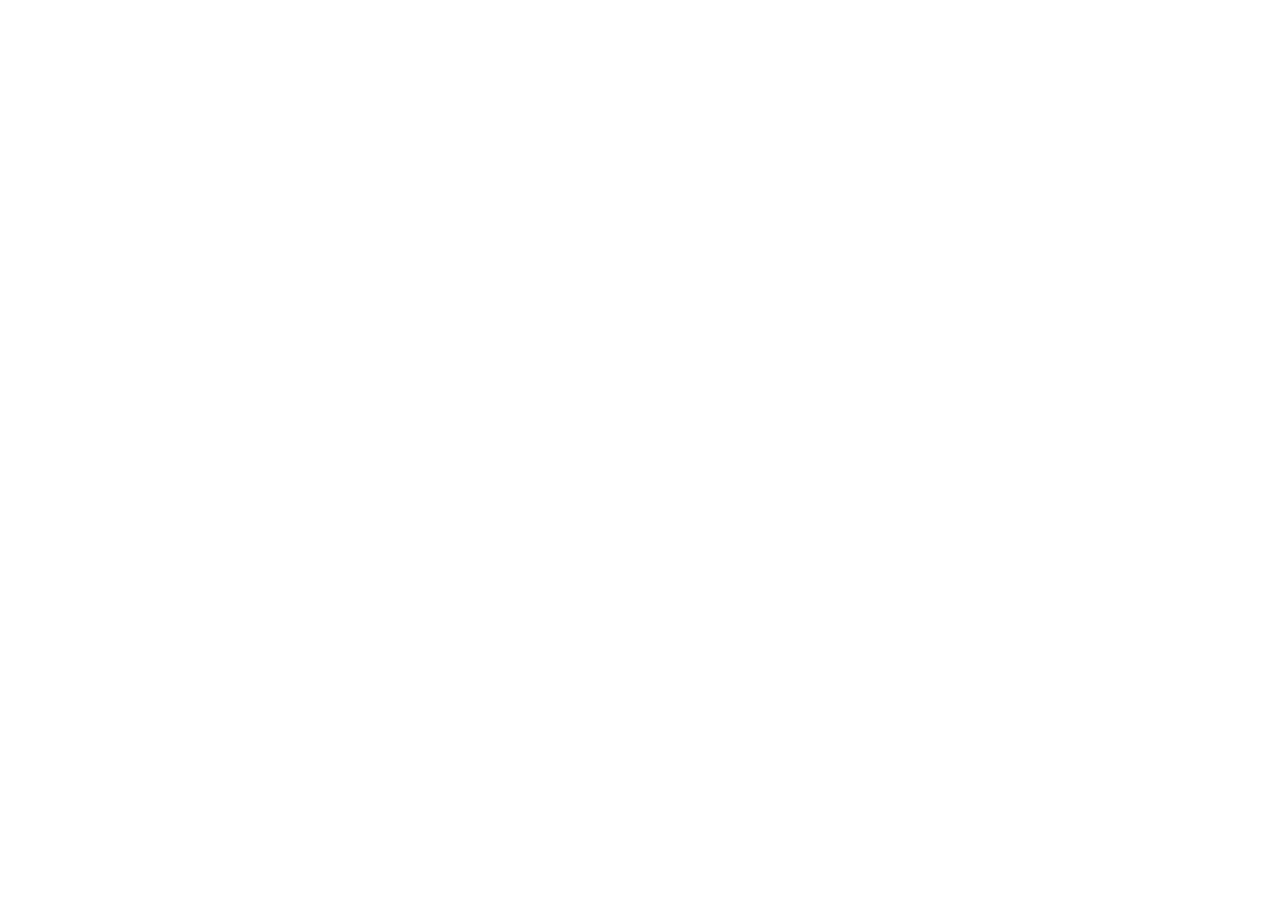
==== index.html @ 1fe53987 "Forward old test address to duabook.uk" ====
<!doctype html>
<html lang="en"><head><meta charset="utf-8">
<meta name="viewport" content="width=device-width,initial-scale=1">
<title>Dua Kitab has moved</title>
<link rel="canonical" href="https://duabook.uk/">
<meta http-equiv="refresh" content="3;url=https://duabook.uk/">
<style>body{font-family:system-ui,sans-serif;background:#14532d;color:#fff;text-align:center;padding:3em 1em}a{color:#fde68a;font-size:1.3em}</style>
<script>
(function () {
  var go = function () { location.replace('https://duabook.uk/' + location.hash); };
  var t = [];
  if ('serviceWorker' in navigator) t.push(navigator.serviceWorker.getRegistrations().then(function (r) { return Promise.all(r.map(function (x) { return x.unregister(); })); }));
  if ('caches' in window) t.push(caches.keys().then(function (k) { return Promise.all(k.map(function (n) { return caches.delete(n); })); }));
  Promise.all(t).then(go, go); setTimeout(go, 1500);
})();
</script></head>
<body><h1>Dua Kitab has moved</h1><p>The new address is</p><p><a href="https://duabook.uk/">duabook.uk</a></p>
<p>Please add the new address to your home screen and remove the old icon.</p></body></html>
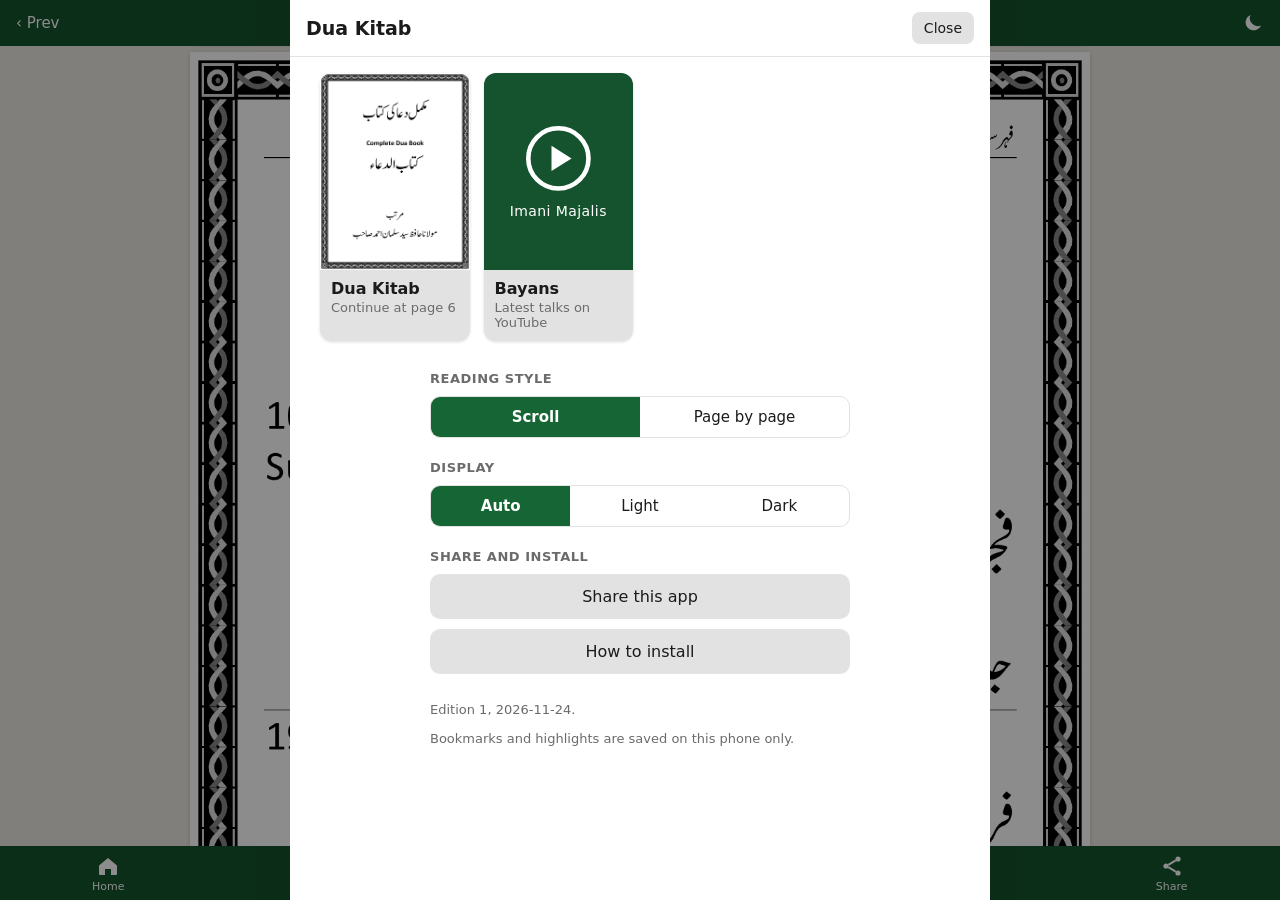
==== commit 5e6f9b28: "Share this app: show a QR code for duabook.uk Co-Authored-By: Claude Opus 5.5 <noreply@anthropic.com" ====
--- a/index.html
+++ b/index.html
@@ -1,18 +1,181 @@
 <!doctype html>
-<html lang="en"><head><meta charset="utf-8">
-<meta name="viewport" content="width=device-width,initial-scale=1">
-<title>Dua Kitab has moved</title>
-<link rel="canonical" href="https://duabook.uk/">
-<meta http-equiv="refresh" content="3;url=https://duabook.uk/">
-<style>body{font-family:system-ui,sans-serif;background:#14532d;color:#fff;text-align:center;padding:3em 1em}a{color:#fde68a;font-size:1.3em}</style>
-<script>
-(function () {
-  var go = function () { location.replace('https://duabook.uk/' + location.hash); };
-  var t = [];
-  if ('serviceWorker' in navigator) t.push(navigator.serviceWorker.getRegistrations().then(function (r) { return Promise.all(r.map(function (x) { return x.unregister(); })); }));
-  if ('caches' in window) t.push(caches.keys().then(function (k) { return Promise.all(k.map(function (n) { return caches.delete(n); })); }));
-  Promise.all(t).then(go, go); setTimeout(go, 1500);
-})();
-</script></head>
-<body><h1>Dua Kitab has moved</h1><p>The new address is</p><p><a href="https://duabook.uk/">duabook.uk</a></p>
-<p>Please add the new address to your home screen and remove the old icon.</p></body></html>
+<html lang="en">
+<head>
+<meta charset="utf-8">
+<meta name="viewport" content="width=device-width, initial-scale=1, viewport-fit=cover">
+<title>Dua Kitab</title>
+<meta name="description" content="Complete Dua Book. Read offline, with contents, bookmarks and highlights.">
+<meta name="theme-color" content="#14532d">
+<link rel="manifest" href="manifest.webmanifest">
+<link rel="icon" href="icons/icon-192.png">
+<link rel="apple-touch-icon" href="icons/apple-touch-icon.png">
+<meta name="apple-mobile-web-app-capable" content="yes">
+<meta name="mobile-web-app-capable" content="yes">
+<meta name="apple-mobile-web-app-title" content="Dua Kitab">
+<meta name="apple-mobile-web-app-status-bar-style" content="black-translucent">
+<link rel="stylesheet" href="style.css?v=3">
+</head>
+<body>
+
+<main id="reader" aria-label="Book pages"></main>
+
+<header id="top" class="bar">
+  <button id="prev" class="txt" aria-label="Previous page">&#8249; Prev</button>
+  <button id="pageBtn" class="txt strong" aria-label="Go to page">Page <span id="cur">1</span> of <span id="tot">1</span></button>
+  <button id="next" class="txt" aria-label="Next page">Next &#8250;</button>
+  <button id="themeBtn" class="ico" aria-label="Dark mode on or off">
+    <svg class="moon" viewBox="0 0 24 24"><path d="M20 14.5A8 8 0 0 1 9.5 4a8 8 0 1 0 10.5 10.5z"/></svg>
+    <svg class="sun" viewBox="0 0 24 24"><circle cx="12" cy="12" r="4.2"/><path d="M12 2v3M12 19v3M2 12h3M19 12h3M4.9 4.9l2.1 2.1M17 17l2.1 2.1M4.9 19.1 7 17M17 7l2.1-2.1" fill="none" stroke-width="2" stroke-linecap="round"/></svg>
+  </button>
+</header>
+
+<button id="backChip" hidden></button>
+
+<div id="hlBanner" hidden>
+  <span>Highlighter on. Drag across a dua. Tap a highlight to remove it.</span>
+  <button id="hlDone">Done</button>
+</div>
+
+<nav id="bar" class="bar">
+  <button id="bHome"><svg viewBox="0 0 24 24"><path d="M3 11.5 12 4l9 7.5V20a1 1 0 0 1-1 1h-5v-6H9v6H4a1 1 0 0 1-1-1z"/></svg><span>Home</span></button>
+  <button id="bIndex"><svg viewBox="0 0 24 24"><path d="M4 6h16M4 12h16M4 18h16" fill="none" stroke-width="2.2" stroke-linecap="round"/></svg><span>Index</span></button>
+  <button id="bMarks"><svg viewBox="0 0 24 24"><path d="M5 4h9a2 2 0 0 1 2 2v14l-6.5-4L3 20V6a2 2 0 0 1 2-2z" fill="none" stroke-width="2"/><path d="M19 7v13l-2-1.2" fill="none" stroke-width="2" stroke-linecap="round"/></svg><span>Bookmarks</span></button>
+  <button id="bSave"><svg viewBox="0 0 24 24"><path class="fillable" d="M6 3h12a1 1 0 0 1 1 1v17l-7-4.5L5 21V4a1 1 0 0 1 1-1z" stroke-width="2"/></svg><span id="saveLbl">Save page</span></button>
+  <button id="bHl"><svg viewBox="0 0 24 24"><path d="M14.5 4.5 19.5 9.5 10 19H5v-5z" fill="none" stroke-width="2" stroke-linejoin="round"/><path d="M3 22h18" fill="none" stroke-width="2" stroke-linecap="round"/></svg><span>Highlight</span></button>
+  <button id="bShare"><svg viewBox="0 0 24 24"><circle cx="18" cy="5" r="2.6"/><circle cx="6" cy="12" r="2.6"/><circle cx="18" cy="19" r="2.6"/><path d="M8.3 10.8 15.7 6.4M8.3 13.2l7.4 4.4" fill="none" stroke-width="2"/></svg><span>Share</span></button>
+</nav>
+
+<!-- Home -->
+<section id="home" class="sheet-panel full" hidden>
+  <div class="panel-head"><h2>Dua Kitab</h2><button class="close" data-close>Close</button></div>
+  <div class="panel-body home-body">
+    <div class="shelf">
+      <button id="tBook1" class="tile">
+        <span class="art"><img id="coverImg" alt="" width="1288" height="1700"></span>
+        <span class="tt">Dua Kitab</span>
+        <span class="ts" id="tBook1Sub">Open the book</span>
+      </button>
+      <button id="hBayans" class="tile">
+        <span class="art yt"><svg viewBox="0 0 24 24"><circle cx="12" cy="12" r="10.5" fill="none" stroke-width="1.6"/><path d="M9.6 7.6v8.8l7-4.4z"/></svg><span>Imani Majalis</span></span>
+        <span class="tt">Bayans</span>
+        <span class="ts">Latest talks on YouTube</span>
+      </button>
+    </div>
+    <div class="home-actions">
+
+      <h3>Reading style</h3>
+      <div class="seg" id="modeSeg">
+        <button data-mode="scroll">Scroll</button>
+        <button data-mode="paged">Page by page</button>
+      </div>
+
+      <h3>Display</h3>
+      <div class="seg" id="themeSeg">
+        <button data-theme="auto">Auto</button>
+        <button data-theme="light">Light</button>
+        <button data-theme="dark">Dark</button>
+      </div>
+
+      <h3>Share and install</h3>
+      <button id="hShare">Share this app</button>
+      <button id="hInstall">How to install</button>
+
+      <p class="small" id="offlineInfo"></p>
+      <p class="small" id="editionInfo"></p>
+      <p class="small">Bookmarks and highlights are saved on this phone only.</p>
+    </div>
+  </div>
+</section>
+
+<!-- Index -->
+<section id="index" class="sheet-panel" hidden>
+  <div class="panel-head"><h2>Contents</h2><button class="close" data-close>Close</button></div>
+  <input id="indexSearch" type="search" placeholder="Search sections" autocomplete="off">
+  <div class="panel-body"><ul id="indexList" class="list"></ul></div>
+</section>
+
+<!-- Bookmarks -->
+<section id="marks" class="sheet-panel" hidden>
+  <div class="panel-head"><h2>Bookmarks</h2><button class="close" data-close>Close</button></div>
+  <div class="panel-body">
+    <ul id="marksList" class="list"></ul>
+    <h3 class="list-h">Highlighted pages</h3>
+    <ul id="hlList" class="list"></ul>
+  </div>
+</section>
+
+<!-- Share the app -->
+<section id="appShare" class="dialog" hidden>
+  <div class="qr-box">
+    <h2>Share Dua Kitab</h2>
+    <img src="icons/qr.svg" alt="QR code for duabook.uk" width="220" height="220">
+    <p><b>duabook.uk</b></p>
+    <p class="small">Someone next to you can point their phone camera at this code to open the app.</p>
+    <div class="row"><button data-close>Close</button><button id="appShareLink" class="primary">Send the link</button></div>
+  </div>
+</section>
+
+<!-- Share a dua -->
+<section id="shareDlg" class="dialog" hidden>
+  <div>
+    <h2>Share this dua</h2>
+    <p id="shareWhat"></p>
+    <div id="shareThumbs" class="thumbs"></div>
+    <div class="row"><button id="shareLess">&minus; Remove last page</button><button id="shareMore">+ Next page</button></div>
+    <p class="small">If the dua carries on over the page, tap "+ Next page" until all of it is included. The pages are sent as pictures, in order, with a link to the app.</p>
+    <div class="row"><button data-close>Cancel</button><button id="shareGo" class="primary">Share</button></div>
+  </div>
+</section>
+
+<!-- Bayans -->
+<section id="bayans" class="sheet-panel full" hidden>
+  <div class="panel-head"><h2>Bayans</h2><button class="close" data-close>Close</button></div>
+  <div id="player" hidden></div>
+  <div class="panel-body" id="bayanBody">
+    <p id="bayanMsg" class="small pad"></p>
+    <ul id="bayanList" class="vids"></ul>
+    <a id="bayanAll" class="allyt" href="https://www.youtube.com/@imanimajalis/videos" target="_blank" rel="noopener">See all bayans on YouTube</a>
+  </div>
+</section>
+
+<!-- Go to page -->
+<section id="goto" class="dialog" hidden>
+  <form id="gotoForm">
+    <label for="gotoInput">Go to page (1 to <span id="gotoMax"></span>)</label>
+    <input id="gotoInput" type="number" inputmode="numeric" min="1" required>
+    <div class="row"><button type="button" data-close>Cancel</button><button class="primary" type="submit">Go</button></div>
+  </form>
+</section>
+
+<!-- Install help -->
+<section id="install" class="dialog" hidden>
+  <div>
+    <h2>Add to your home screen</h2>
+    <div id="installIos">
+      <p><b>iPhone or iPad</b></p>
+      <ol>
+        <li>Tap the <b>Share</b> button <svg class="inl" viewBox="0 0 24 24"><path d="M12 3v12M8 7l4-4 4 4M6 11H5a1 1 0 0 0-1 1v8a1 1 0 0 0 1 1h14a1 1 0 0 0 1-1v-8a1 1 0 0 0-1-1h-1" fill="none" stroke-width="2" stroke-linecap="round" stroke-linejoin="round"/></svg> (bottom of Safari, or top right in Chrome).</li>
+        <li>Scroll down and tap <b>Add to Home Screen</b>.</li>
+        <li>Tap <b>Add</b>. Open it from the new icon.</li>
+      </ol>
+    </div>
+    <div id="installAndroid">
+      <p><b>Android</b></p>
+      <ol>
+        <li>Tap the <b>three dots</b> menu at the top right of Chrome.</li>
+        <li>Tap <b>Install app</b> or <b>Add to Home screen</b>.</li>
+      </ol>
+      <button id="installNow" class="primary" hidden>Install now</button>
+    </div>
+    <p class="small">Once added, it opens like a normal app and works without internet.</p>
+    <div class="row"><button data-close>Close</button></div>
+  </div>
+</section>
+
+<div id="hint" hidden><span>Add this book to your home screen to read offline.</span><button id="hintHow">Show me</button><button id="hintX" aria-label="Dismiss">&#10005;</button></div>
+<div id="toast" hidden></div>
+<div id="scrim" hidden></div>
+
+<script src="app.js?v=3"></script>
+</body>
+</html>
--- a/style.css
+++ b/style.css
@@ -0,0 +1,157 @@
+:root{
+  --green:#14532d; --green2:#166534; --bg:#e9e7e1; --panel:#ffffff; --text:#1b1b1b; --muted:#6b6b6b;
+  --line:#e2e2e2; --barh:54px; --toph:46px;
+  --sat:env(safe-area-inset-top,0px); --sab:env(safe-area-inset-bottom,0px);
+}
+html.dark{ --bg:#0d0f0e; --panel:#171a18; --text:#ececec; --muted:#a0a0a0; --line:#2a2e2b; }
+*{box-sizing:border-box}
+html,body{height:100%;margin:0}
+body{font-family:system-ui,-apple-system,"Segoe UI",Roboto,sans-serif;background:var(--bg);color:var(--text);
+  overflow:hidden;-webkit-tap-highlight-color:transparent;-webkit-text-size-adjust:100%}
+button{font:inherit;color:inherit;background:none;border:0;cursor:pointer;touch-action:manipulation}
+[hidden]{display:none!important}
+
+/* reader */
+#reader{position:fixed;inset:0;overflow-y:auto;overflow-x:hidden;-webkit-overflow-scrolling:touch;
+  padding:calc(var(--toph) + var(--sat) + 6px) 0 calc(var(--barh) + var(--sab) + 10px);overscroll-behavior:contain}
+.pg{margin:0 auto 8px;max-width:900px;scroll-margin-top:calc(var(--toph) + var(--sat) + 6px)}
+.sheet{position:relative;width:100%;aspect-ratio:1288/1700;background:#fff;box-shadow:0 1px 4px rgba(0,0,0,.18);overflow:hidden}
+.sheet img{display:block;width:100%;height:100%;user-select:none;-webkit-user-select:none;-webkit-touch-callout:none;pointer-events:none}
+html.dark .sheet{filter:invert(.9) hue-rotate(180deg)}
+.hl{position:absolute;inset:0;pointer-events:none}
+.band{position:absolute;background:rgba(255,226,40,.5);mix-blend-mode:multiply;border-radius:3px;pointer-events:none}
+.band.temp{outline:1px dashed rgba(120,90,0,.6)}
+html.dark .band{background:rgba(255,205,0,.85)}
+body.hl-on #hint{display:none}
+body.hl-on .hl{pointer-events:auto;touch-action:none;cursor:crosshair}
+body.hl-on .band{pointer-events:auto;cursor:pointer}
+.zone{position:absolute;left:4%;right:4%;display:block;border-radius:6px}
+.zone:active{background:rgba(20,83,45,.15)}
+body.hl-on .zone{pointer-events:none}
+body.zones-debug .zone{outline:2px solid rgba(255,0,0,.6)}
+.mark-flag{position:absolute;top:0;right:7%;width:5%;aspect-ratio:1/1.5;background:#c62828;
+  clip-path:polygon(0 0,100% 0,100% 100%,50% 72%,0 100%);display:none}
+.pg.marked .mark-flag{display:block}
+html.dark .mark-flag{filter:invert(1) hue-rotate(180deg)}
+
+/* page-by-page style */
+#reader.paged{display:flex;overflow-x:auto;overflow-y:hidden;scroll-snap-type:x mandatory;direction:rtl;padding:0}
+#reader.paged .pg{flex:0 0 100%;height:100%;max-width:none;margin:0;display:flex;align-items:center;justify-content:center;
+  scroll-snap-align:center;scroll-snap-stop:always;direction:ltr}
+#reader.paged .sheet{width:min(100vw, calc((100dvh - var(--sat) - var(--sab)) * 1288 / 1700));box-shadow:none}
+
+/* bars */
+.bar{position:fixed;left:0;right:0;z-index:20;background:var(--green);color:#fff;display:flex;align-items:center;
+  transition:transform .2s ease}
+#top{top:0;height:calc(var(--toph) + var(--sat));padding:var(--sat) 6px 0;gap:2px;justify-content:space-between}
+#bar{bottom:0;height:calc(var(--barh) + var(--sab));padding:0 2px var(--sab);justify-content:space-around}
+body.bars-off #top{transform:translateY(-110%)}
+body.bars-off #bar{transform:translateY(110%)}
+#top .txt{padding:10px 10px;font-size:15px;border-radius:8px;white-space:nowrap}
+#top .strong{font-weight:600;background:rgba(255,255,255,.14)}
+#top .ico{width:42px;height:42px;display:grid;place-items:center}
+svg{width:24px;height:24px;fill:currentColor;stroke:currentColor;stroke-width:0}
+#themeBtn .sun{display:none} html.dark #themeBtn .sun{display:block} html.dark #themeBtn .moon{display:none}
+#bar button{flex:1;display:flex;flex-direction:column;align-items:center;gap:2px;padding:6px 0;font-size:11px;min-width:0;border-radius:8px}
+#bar button span{white-space:nowrap}
+#bar .fillable{fill:none}
+#bar button.on{background:rgba(255,255,255,.2)}
+#bar button.on .fillable{fill:currentColor}
+button:disabled{opacity:.4}
+
+#backChip{position:fixed;z-index:19;left:50%;transform:translateX(-50%);bottom:calc(var(--barh) + var(--sab) + 12px);
+  background:var(--green2);color:#fff;padding:9px 16px;border-radius:999px;font-size:14px;box-shadow:0 2px 8px rgba(0,0,0,.3)}
+body.bars-off #backChip{bottom:calc(var(--sab) + 14px)}
+#hlBanner{position:fixed;z-index:21;top:calc(var(--toph) + var(--sat));left:0;right:0;background:#fde047;color:#1b1b1b;
+  padding:8px 12px;display:flex;gap:10px;align-items:center;font-size:14px}
+#hlBanner span{flex:1}
+#hlBanner button{background:#1b1b1b;color:#fff;padding:7px 14px;border-radius:8px;font-weight:600}
+
+/* panels */
+#scrim{position:fixed;inset:0;background:rgba(0,0,0,.45);z-index:30}
+.sheet-panel{position:fixed;z-index:31;left:0;right:0;bottom:0;top:12%;background:var(--panel);color:var(--text);
+  border-radius:16px 16px 0 0;display:flex;flex-direction:column;max-width:700px;margin:0 auto;padding-bottom:var(--sab)}
+.sheet-panel.full{top:0;border-radius:0;padding-top:var(--sat)}
+.panel-head{display:flex;align-items:center;justify-content:space-between;padding:12px 16px;border-bottom:1px solid var(--line)}
+.panel-head h2{margin:0;font-size:19px}
+.close{padding:8px 12px;border-radius:8px;background:var(--line);font-size:14px}
+.panel-body{overflow-y:auto;flex:1;-webkit-overflow-scrolling:touch}
+#indexSearch{margin:10px 16px;padding:10px 12px;font-size:16px;border:1px solid var(--line);border-radius:10px;background:var(--panel);color:var(--text)}
+.list{list-style:none;margin:0;padding:0}
+.list li{display:flex;align-items:center;border-bottom:1px solid var(--line)}
+.list li button.go{flex:1;text-align:left;padding:12px 16px;display:flex;gap:12px;align-items:center;min-width:0}
+.list .num{flex:0 0 44px;text-align:center;font-weight:700;color:var(--green2);font-variant-numeric:tabular-nums}
+html.dark .list .num{color:#86efac}
+.list .ttl{flex:1;min-width:0}
+.list .en{display:block;font-size:16px}
+.list .ur{display:block;direction:rtl;text-align:right;font-size:17px;color:var(--muted);margin-top:3px;
+  font-family:"Noto Nastaliq Urdu","Jameel Noori Nastaleeq","Geeza Pro","Noto Naskh Arabic",serif;line-height:1.9}
+.list li.cur{background:rgba(22,101,52,.1)}
+.list .del{padding:12px 16px;color:#c62828;font-size:14px}
+.list .empty{padding:16px;color:var(--muted);font-size:15px;display:block}
+.list-h{margin:18px 16px 4px;font-size:14px;color:var(--muted);text-transform:uppercase;letter-spacing:.04em}
+
+.home-body{padding:16px;display:flex;flex-wrap:wrap;gap:18px;justify-content:center;align-content:flex-start}
+.home-actions{flex:1 1 260px;max-width:420px;display:flex;flex-direction:column;gap:10px}
+.home-actions h3{margin:12px 0 0;font-size:13px;color:var(--muted);text-transform:uppercase;letter-spacing:.04em}
+.home-actions>button,.row button,.dialog .primary{padding:13px 14px;border-radius:10px;background:var(--line);font-size:16px;text-align:center}
+button.primary{background:var(--green2)!important;color:#fff;font-weight:600}
+.seg{display:flex;border:1px solid var(--line);border-radius:10px;overflow:hidden}
+.seg button{flex:1;padding:11px 6px;font-size:15px}
+.seg button.on{background:var(--green2);color:#fff;font-weight:600}
+.small{font-size:13px;color:var(--muted);margin:4px 0 0}
+
+.dialog{position:fixed;z-index:32;left:50%;top:50%;transform:translate(-50%,-50%);width:min(92vw,400px);max-height:86vh;overflow:auto;
+  background:var(--panel);color:var(--text);border-radius:14px;padding:18px}
+.dialog h2{margin:0 0 8px;font-size:19px}
+.dialog label{display:block;font-size:16px;margin-bottom:10px}
+.dialog input{width:100%;padding:12px;font-size:20px;border:1px solid var(--line);border-radius:10px;background:var(--panel);color:var(--text)}
+.dialog ol{padding-left:22px;margin:6px 0 12px;line-height:1.5}
+.row{display:flex;gap:10px;margin-top:14px}.row button{flex:1}
+svg.inl{width:18px;height:18px;vertical-align:-3px;fill:none}
+
+#hint{position:fixed;z-index:19;left:8px;right:8px;top:calc(var(--toph) + var(--sat) + 8px);background:var(--panel);color:var(--text);
+  border-radius:12px;box-shadow:0 3px 14px rgba(0,0,0,.35);padding:10px 12px;display:flex;gap:8px;align-items:center;font-size:14px;max-width:560px;margin:0 auto}
+#hint span{flex:1}
+#hintHow{background:var(--green2);color:#fff;padding:8px 12px;border-radius:8px;font-weight:600;white-space:nowrap}
+#hintX{padding:8px}
+#toast{position:fixed;z-index:40;left:50%;transform:translateX(-50%);bottom:calc(var(--barh) + var(--sab) + 60px);background:#222;color:#fff;
+  padding:10px 16px;border-radius:10px;font-size:14px;max-width:90vw;display:flex;gap:14px;align-items:center}
+#toast button{color:#fde047;font-weight:700}
+
+/* share a dua */
+#shareWhat{margin:0 0 10px;font-weight:600}
+.thumbs{display:flex;gap:8px;overflow-x:auto;padding-bottom:4px}
+.thumbs figure{margin:0;flex:0 0 auto;text-align:center;font-size:12px;color:var(--muted)}
+.thumbs img{display:block;height:150px;width:auto;aspect-ratio:1288/1700;background:#fff;border:1px solid var(--line);border-radius:4px}
+html.dark .thumbs img{filter:invert(.9) hue-rotate(180deg)}
+#shareDlg .row button{font-size:15px}
+
+/* bayans */
+#player{position:relative;width:100%;aspect-ratio:16/9;background:#000;flex:0 0 auto}
+#player iframe{position:absolute;inset:0;width:100%;height:100%;border:0}
+.pad{padding:12px 16px}
+.vids{list-style:none;margin:0;padding:8px 12px;display:grid;gap:12px;grid-template-columns:repeat(auto-fill,minmax(260px,1fr))}
+.vids button{display:block;width:100%;text-align:left;padding:0;border-radius:10px;overflow:hidden;background:var(--line)}
+.vids li.playing button{outline:3px solid var(--green2)}
+.vids img{display:block;width:100%;aspect-ratio:16/9;object-fit:cover;background:#000}
+.vids .vt{display:block;padding:8px 10px 2px;font-size:15px;line-height:1.35}
+.vids .vd{display:block;padding:0 10px 9px;font-size:12px;color:var(--muted)}
+.allyt{display:block;margin:6px 16px 22px;padding:13px;border-radius:10px;background:#b91c1c;color:#fff;text-align:center;text-decoration:none;font-weight:600}
+
+/* library (top page) */
+.shelf{width:100%;max-width:640px;display:grid;grid-template-columns:repeat(auto-fill,minmax(140px,1fr));gap:14px}
+.tile{display:flex;flex-direction:column;text-align:left;padding:0;border-radius:12px;overflow:hidden;background:var(--line);box-shadow:0 1px 3px rgba(0,0,0,.15)}
+.tile .art{display:flex;flex-direction:column;align-items:center;justify-content:center;aspect-ratio:1288/1700;background:#fff;width:100%}
+.tile .art img{width:100%;height:100%;object-fit:cover}
+html.dark .tile .art img{filter:invert(.9) hue-rotate(180deg)}
+.tile .art.yt{background:var(--green);color:#fff;gap:10px;font-size:14px;letter-spacing:.03em}
+.tile .art.yt svg{width:46%;height:auto}
+.tile .tt{display:block;padding:9px 11px 0;font-size:16px;font-weight:700}
+.tile .ts{display:block;padding:2px 11px 11px;font-size:13px;color:var(--muted)}
+.tile:active{transform:scale(.98)}
+
+/* share the app (QR) */
+.qr-box{text-align:center}
+.qr-box img{display:block;width:220px;height:220px;margin:6px auto 4px;border-radius:8px}
+.qr-box p{margin:6px 0}
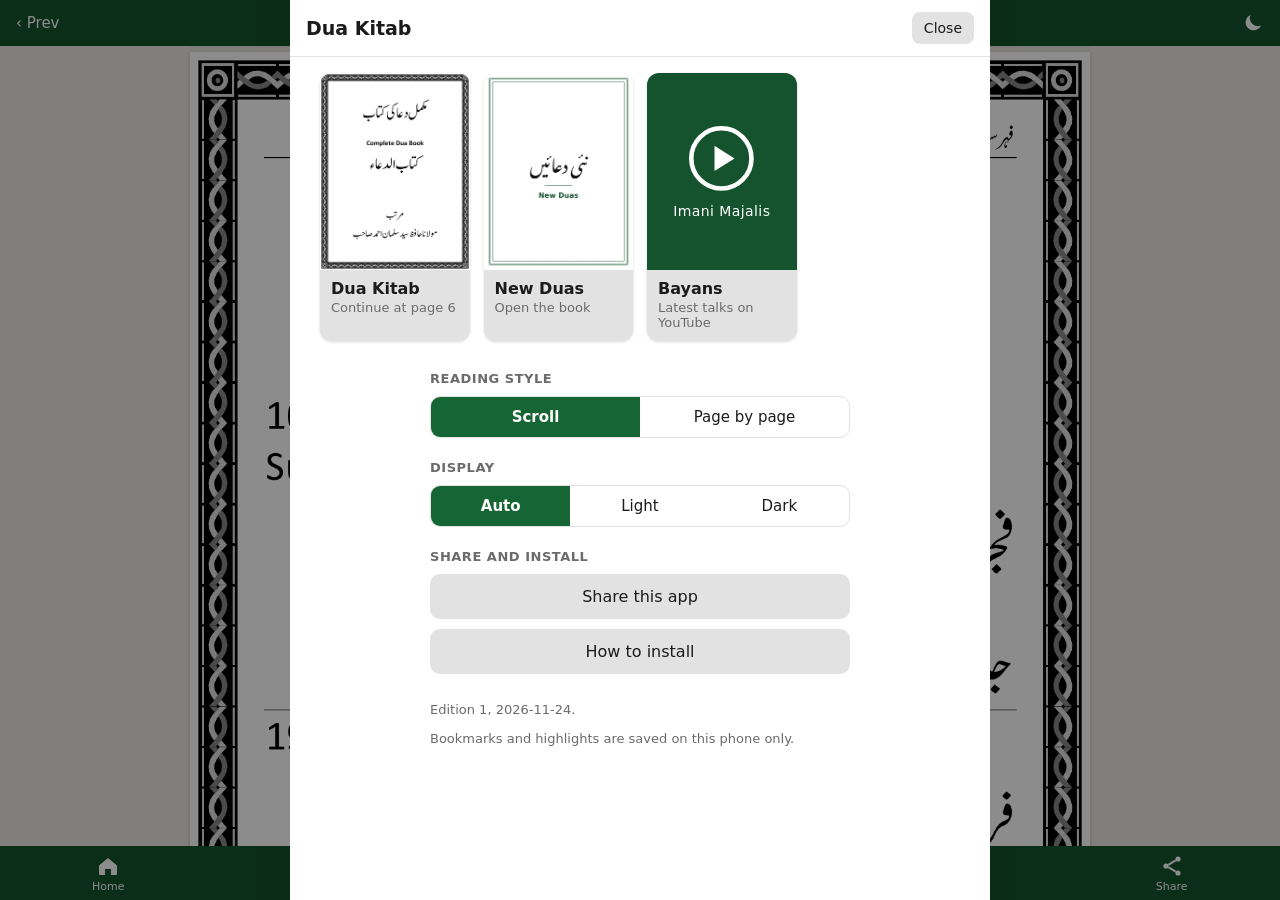
==== commit f5d2acce: "Second book (New Duas, 51 pages) with its own tile, contents and offline copy Co-Authored-By: Claude" ====
--- a/index.html
+++ b/index.html
@@ -13,7 +13,7 @@
 <meta name="mobile-web-app-capable" content="yes">
 <meta name="apple-mobile-web-app-title" content="Dua Kitab">
 <meta name="apple-mobile-web-app-status-bar-style" content="black-translucent">
-<link rel="stylesheet" href="style.css?v=3">
+<link rel="stylesheet" href="style.css?v=5">
 </head>
 <body>
 
@@ -50,10 +50,15 @@
   <div class="panel-head"><h2>Dua Kitab</h2><button class="close" data-close>Close</button></div>
   <div class="panel-body home-body">
     <div class="shelf">
-      <button id="tBook1" class="tile">
-        <span class="art"><img id="coverImg" alt="" width="1288" height="1700"></span>
+      <button id="tBook1" class="tile" data-book="main" data-key="duakitab.v1" data-href="/#read">
+        <span class="art"><img src="/pages/e1/001.webp" alt="" width="1288" height="1700"></span>
         <span class="tt">Dua Kitab</span>
-        <span class="ts" id="tBook1Sub">Open the book</span>
+        <span class="ts">Open the book</span>
+      </button>
+      <button id="tBook2" class="tile" data-book="new" data-key="duakitab.new.v1" data-href="/new/#read">
+        <span class="art"><img src="/new/cover.webp" alt="" width="1288" height="1700"></span>
+        <span class="tt">New Duas</span>
+        <span class="ts">Open the book</span>
       </button>
       <button id="hBayans" class="tile">
         <span class="art yt"><svg viewBox="0 0 24 24"><circle cx="12" cy="12" r="10.5" fill="none" stroke-width="1.6"/><path d="M9.6 7.6v8.8l7-4.4z"/></svg><span>Imani Majalis</span></span>
@@ -176,6 +181,6 @@
 <div id="toast" hidden></div>
 <div id="scrim" hidden></div>
 
-<script src="app.js?v=3"></script>
+<script src="app.js?v=5"></script>
 </body>
 </html>
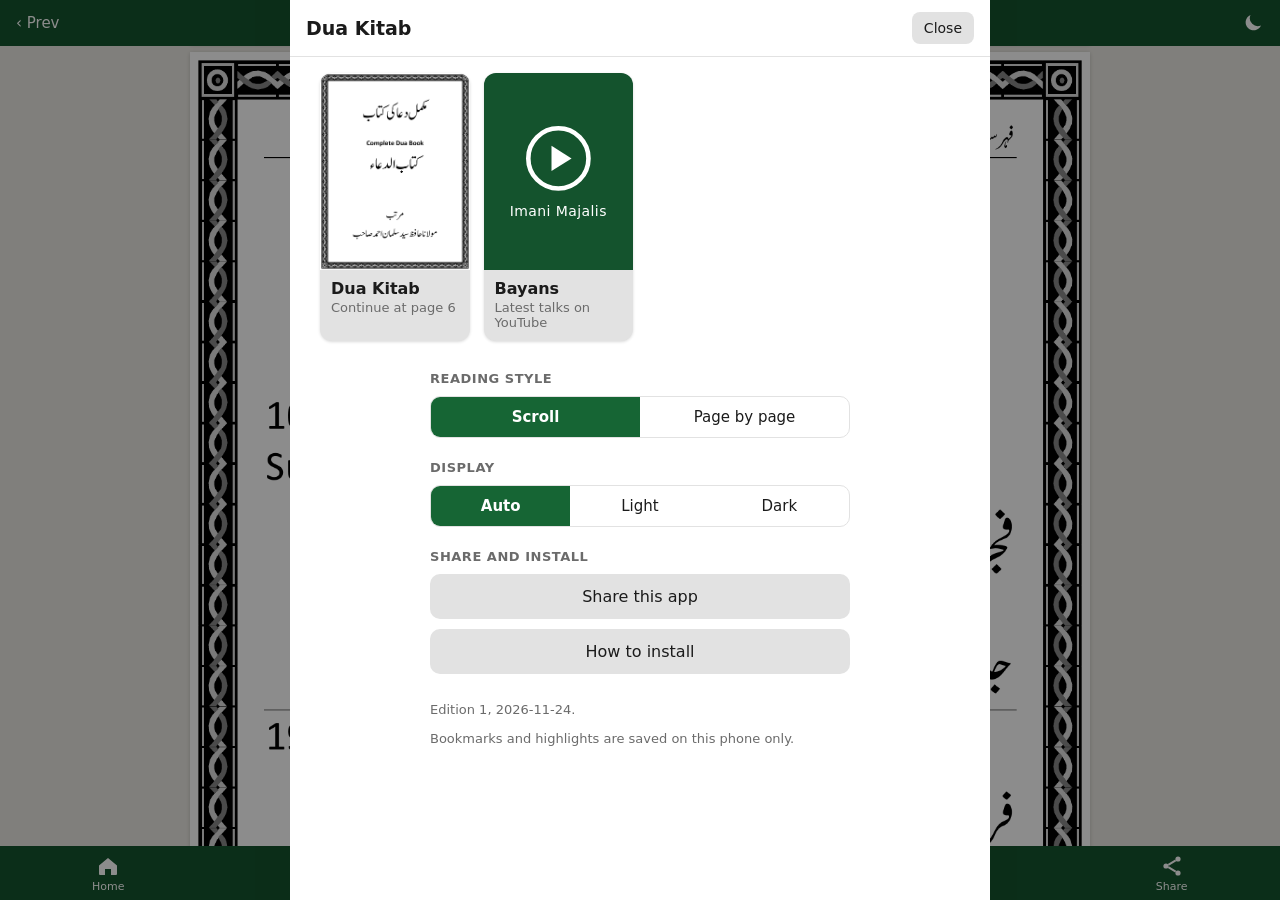
==== commit c88523a8: "Revert "Second book (New Duas, 51 pages) with its own tile, contents and offline copy" This reverts " ====
--- a/index.html
+++ b/index.html
@@ -13,7 +13,7 @@
 <meta name="mobile-web-app-capable" content="yes">
 <meta name="apple-mobile-web-app-title" content="Dua Kitab">
 <meta name="apple-mobile-web-app-status-bar-style" content="black-translucent">
-<link rel="stylesheet" href="style.css?v=5">
+<link rel="stylesheet" href="style.css?v=3">
 </head>
 <body>
 
@@ -50,15 +50,10 @@
   <div class="panel-head"><h2>Dua Kitab</h2><button class="close" data-close>Close</button></div>
   <div class="panel-body home-body">
     <div class="shelf">
-      <button id="tBook1" class="tile" data-book="main" data-key="duakitab.v1" data-href="/#read">
-        <span class="art"><img src="/pages/e1/001.webp" alt="" width="1288" height="1700"></span>
+      <button id="tBook1" class="tile">
+        <span class="art"><img id="coverImg" alt="" width="1288" height="1700"></span>
         <span class="tt">Dua Kitab</span>
-        <span class="ts">Open the book</span>
-      </button>
-      <button id="tBook2" class="tile" data-book="new" data-key="duakitab.new.v1" data-href="/new/#read">
-        <span class="art"><img src="/new/cover.webp" alt="" width="1288" height="1700"></span>
-        <span class="tt">New Duas</span>
-        <span class="ts">Open the book</span>
+        <span class="ts" id="tBook1Sub">Open the book</span>
       </button>
       <button id="hBayans" class="tile">
         <span class="art yt"><svg viewBox="0 0 24 24"><circle cx="12" cy="12" r="10.5" fill="none" stroke-width="1.6"/><path d="M9.6 7.6v8.8l7-4.4z"/></svg><span>Imani Majalis</span></span>
@@ -181,6 +176,6 @@
 <div id="toast" hidden></div>
 <div id="scrim" hidden></div>
 
-<script src="app.js?v=5"></script>
+<script src="app.js?v=4"></script>
 </body>
 </html>
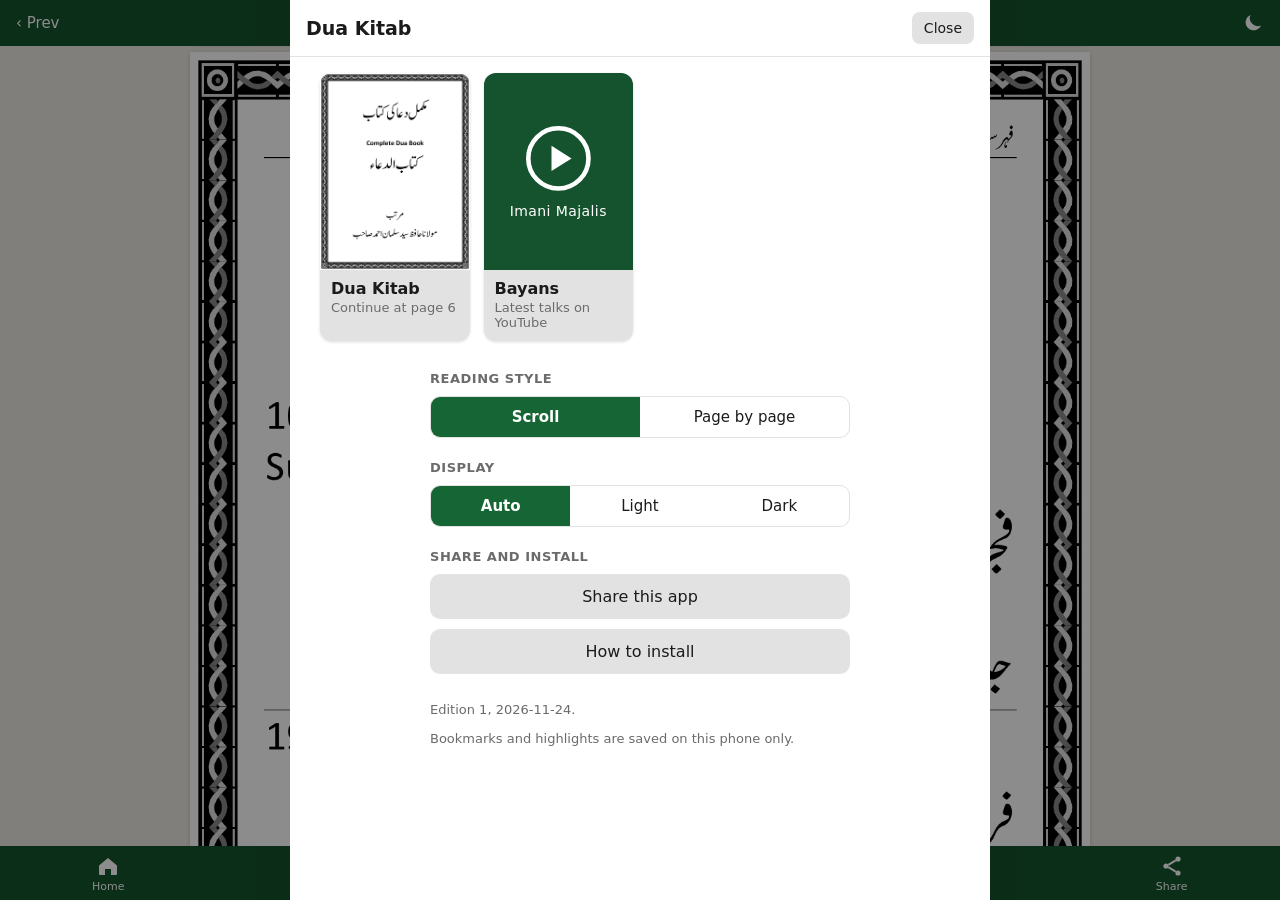
==== commit 0541e9a2: "Live badge and in-app live watching for Bayans; ask before closing the app Co-Authored-By: Claude Op" ====
--- a/index.html
+++ b/index.html
@@ -13,7 +13,7 @@
 <meta name="mobile-web-app-capable" content="yes">
 <meta name="apple-mobile-web-app-title" content="Dua Kitab">
 <meta name="apple-mobile-web-app-status-bar-style" content="black-translucent">
-<link rel="stylesheet" href="style.css?v=3">
+<link rel="stylesheet" href="style.css?v=6">
 </head>
 <body>
 
@@ -57,6 +57,7 @@
       </button>
       <button id="hBayans" class="tile">
         <span class="art yt"><svg viewBox="0 0 24 24"><circle cx="12" cy="12" r="10.5" fill="none" stroke-width="1.6"/><path d="M9.6 7.6v8.8l7-4.4z"/></svg><span>Imani Majalis</span></span>
+        <span class="live-badge" hidden>&#9679; LIVE</span>
         <span class="tt">Bayans</span>
         <span class="ts">Latest talks on YouTube</span>
       </button>
@@ -132,9 +133,22 @@
   <div class="panel-head"><h2>Bayans</h2><button class="close" data-close>Close</button></div>
   <div id="player" hidden></div>
   <div class="panel-body" id="bayanBody">
+    <button id="liveCard" class="live-card" hidden>
+      <span class="lc-img"><img alt=""><span class="live-badge">&#9679; LIVE</span></span>
+      <span class="lc-txt"><b>Watch live now</b><span id="liveTitle" dir="auto"></span></span>
+    </button>
     <p id="bayanMsg" class="small pad"></p>
     <ul id="bayanList" class="vids"></ul>
     <a id="bayanAll" class="allyt" href="https://www.youtube.com/@imanimajalis/videos" target="_blank" rel="noopener">See all bayans on YouTube</a>
+  </div>
+</section>
+
+<!-- Close the app? -->
+<section id="exitDlg" class="dialog" hidden>
+  <div>
+    <h2>Close Dua Kitab?</h2>
+    <p>Are you sure you want to close the app?</p>
+    <div class="row"><button id="exitStay">Stay</button><button id="exitGo" class="primary">Close</button></div>
   </div>
 </section>
 
@@ -176,6 +190,6 @@
 <div id="toast" hidden></div>
 <div id="scrim" hidden></div>
 
-<script src="app.js?v=4"></script>
+<script src="app.js?v=6"></script>
 </body>
 </html>
--- a/style.css
+++ b/style.css
@@ -155,3 +155,15 @@
 .qr-box{text-align:center}
 .qr-box img{display:block;width:220px;height:220px;margin:6px auto 4px;border-radius:8px}
 .qr-box p{margin:6px 0}
+
+/* live */
+.tile{position:relative}
+.live-badge{position:absolute;top:8px;left:8px;background:#dc2626;color:#fff;font-size:12px;font-weight:700;letter-spacing:.05em;padding:3px 8px;border-radius:6px;animation:livepulse 1.6s ease-in-out infinite}
+@keyframes livepulse{50%{opacity:.55}}
+.live-card{display:flex;gap:12px;align-items:center;width:calc(100% - 24px);margin:12px 12px 0;padding:8px;border-radius:12px;background:#fef2f2;border:2px solid #dc2626;text-align:left;color:#1b1b1b}
+html.dark .live-card{background:#2a1515;color:#ececec}
+.lc-img{position:relative;flex:0 0 42%}
+.lc-img img{display:block;width:100%;aspect-ratio:16/9;object-fit:cover;border-radius:8px;background:#000}
+.lc-img .live-badge{top:6px;left:6px}
+.lc-txt b{display:block;color:#dc2626;font-size:16px}
+.lc-txt span{display:block;font-size:14px;margin-top:3px;line-height:1.3}
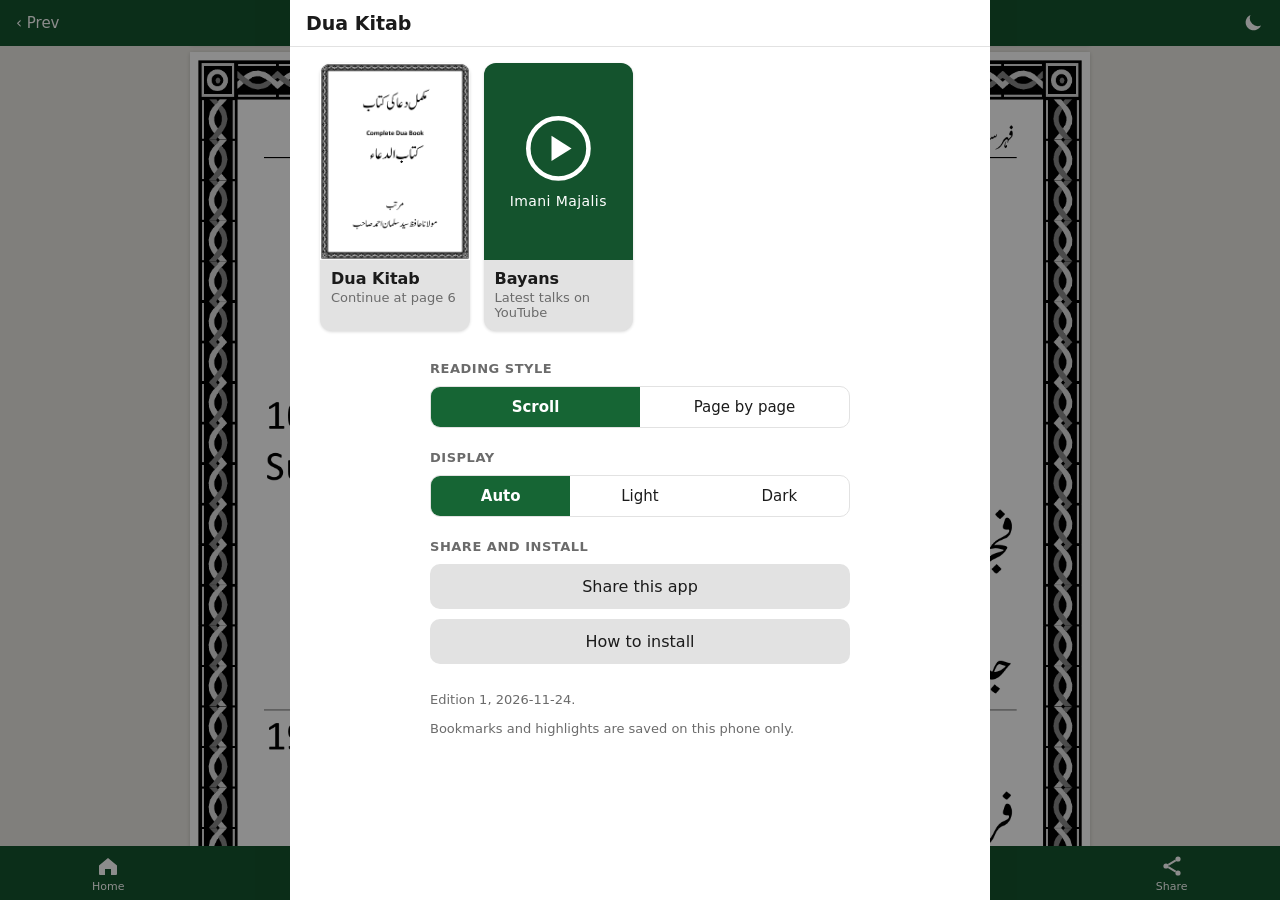
==== commit a6ef5da2: "Main page is the root: Bayans and Back return to it, Back on it asks before closing Co-Authored-By: " ====
--- a/index.html
+++ b/index.html
@@ -13,7 +13,7 @@
 <meta name="mobile-web-app-capable" content="yes">
 <meta name="apple-mobile-web-app-title" content="Dua Kitab">
 <meta name="apple-mobile-web-app-status-bar-style" content="black-translucent">
-<link rel="stylesheet" href="style.css?v=6">
+<link rel="stylesheet" href="style.css?v=7">
 </head>
 <body>
 
@@ -47,7 +47,7 @@
 
 <!-- Home -->
 <section id="home" class="sheet-panel full" hidden>
-  <div class="panel-head"><h2>Dua Kitab</h2><button class="close" data-close>Close</button></div>
+  <div class="panel-head"><h2>Dua Kitab</h2></div>
   <div class="panel-body home-body">
     <div class="shelf">
       <button id="tBook1" class="tile">
@@ -130,7 +130,7 @@
 
 <!-- Bayans -->
 <section id="bayans" class="sheet-panel full" hidden>
-  <div class="panel-head"><h2>Bayans</h2><button class="close" data-close>Close</button></div>
+  <div class="panel-head"><button class="close" data-close>&#8249; Home</button><h2>Bayans</h2><span style="width:70px"></span></div>
   <div id="player" hidden></div>
   <div class="panel-body" id="bayanBody">
     <button id="liveCard" class="live-card" hidden>
@@ -190,6 +190,6 @@
 <div id="toast" hidden></div>
 <div id="scrim" hidden></div>
 
-<script src="app.js?v=6"></script>
+<script src="app.js?v=7"></script>
 </body>
 </html>
